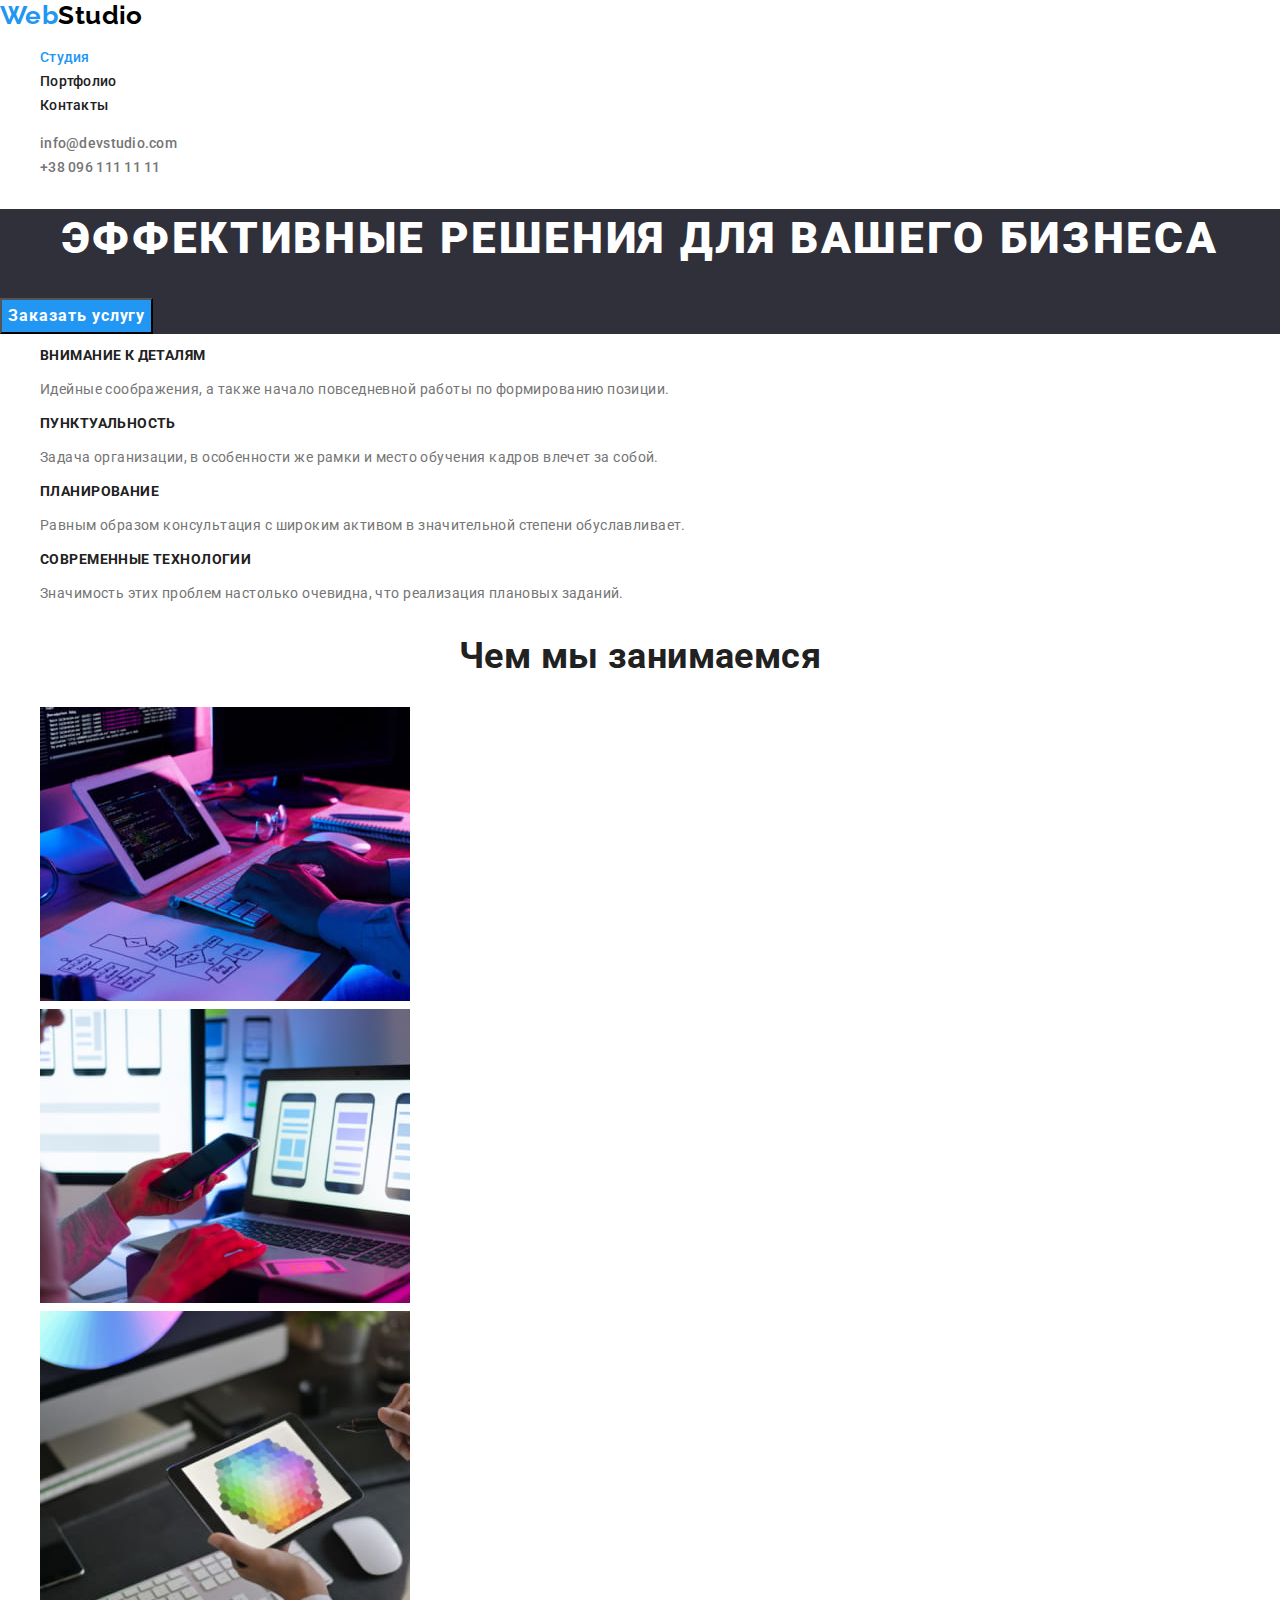
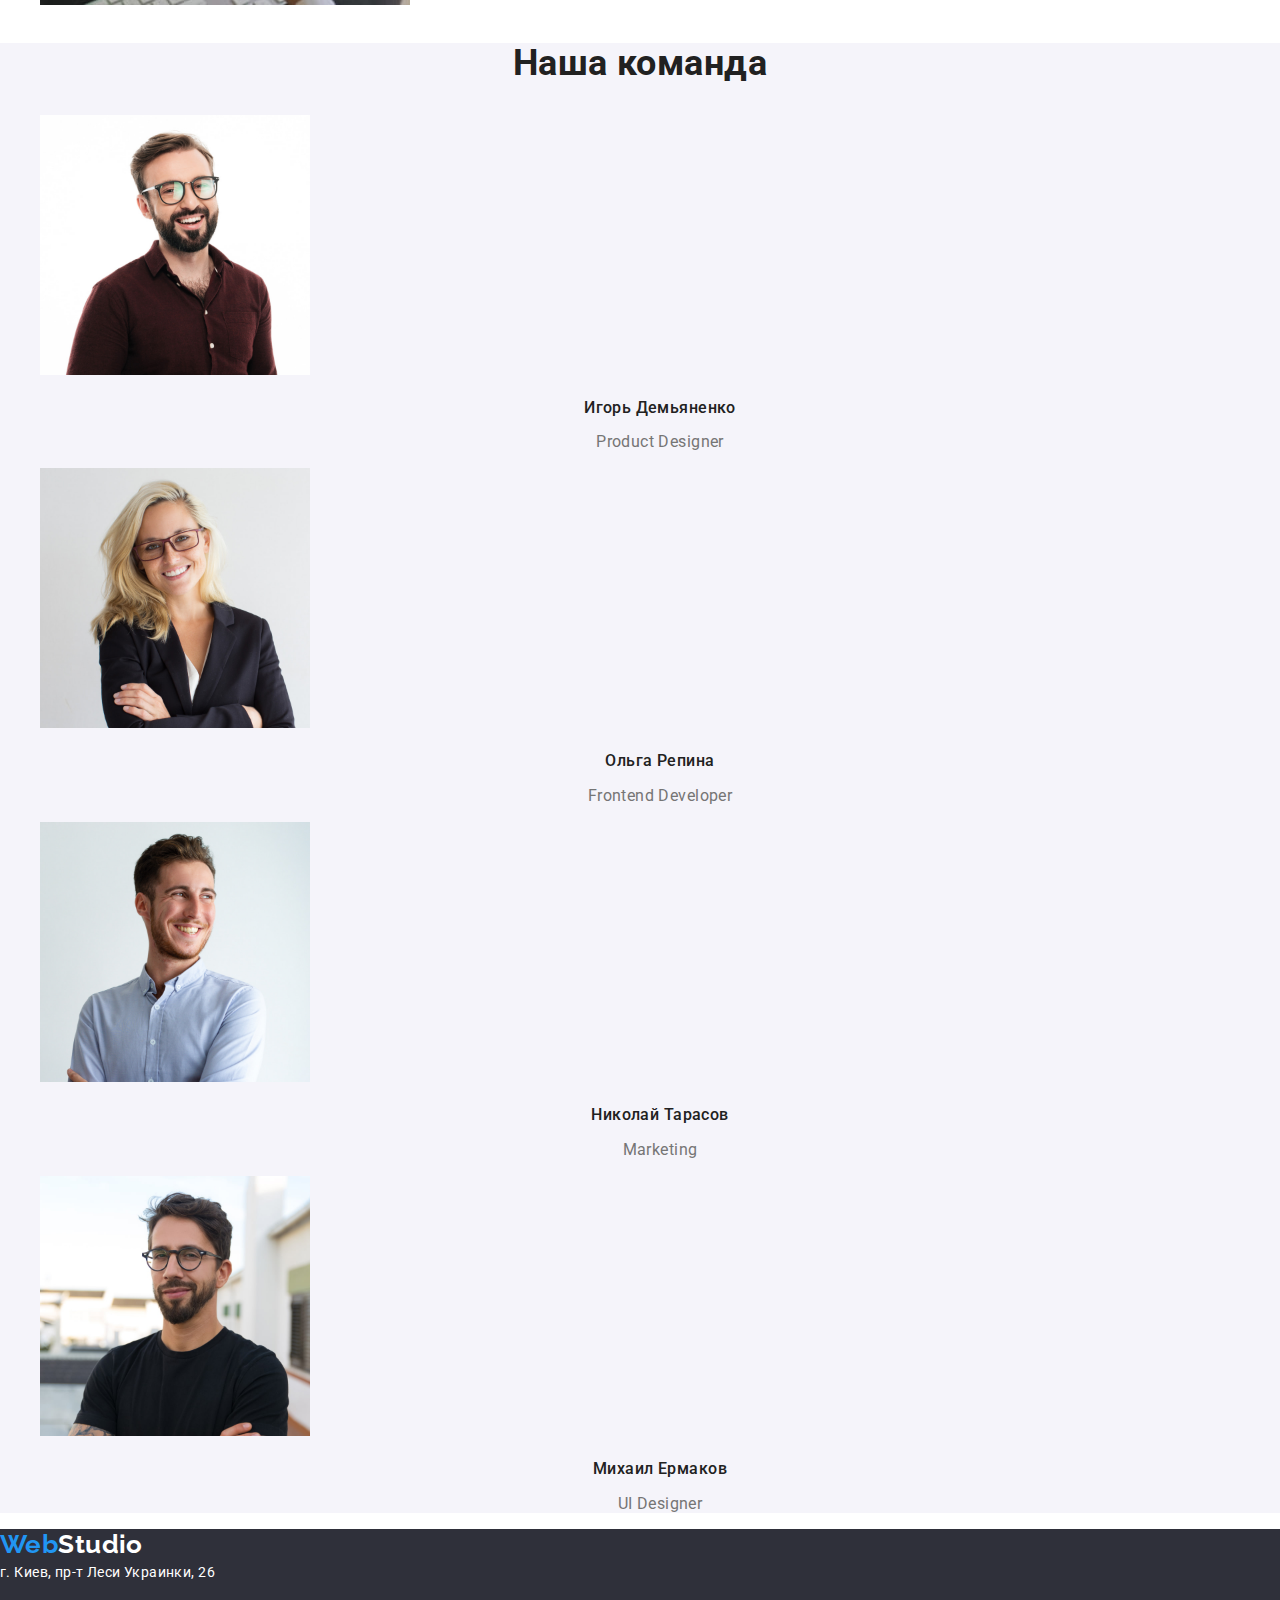
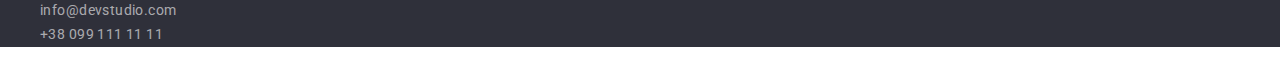
==== index.html @ 74e5f5d5 "Додає попередні файли" ====
<!DOCTYPE html>
<html lang="ru">
<head>
    <meta charset="UTF-8">
    <meta http-equiv="X-UA-Compatible" content="IE=edge">
    <meta name="viewport" content="width=device-width, initial-scale=1.0">
    <title>Студия</title>
    <link rel="preconnect" href="https://fonts.gstatic.com">
    <link href="https://fonts.googleapis.com/css2?family=Raleway:wght@700&family=Roboto:wght@400;500;700;900&display=swap"
        rel="stylesheet" />
    <link rel="stylesheet" href="https://cdnjs.cloudflare.com/ajax/libs/modern-normalize/0.2.0/modern-normalize.min.css" />
    <link rel="stylesheet" href="./css/styles.css"/>
</head>

<body>
  <!--Шапка сайта-->
  <header>
      <nav>
          <a class ="logo" href="./index.html"><span class="logo-web">Web</span>Studio</a>
          <ul class="list">
              <li><a href="./index.html" class="link link-current">Студия</a></li>
              <li><a href="./portfolio.html" class="link">Портфолио</a></li>
              <li><a href="" class="link">Контакты</a></li>
        </ul>
      </nav>

      <ul class="list">
          <li><a class="contacts" href="mailto:info@devstudio.com">info@devstudio.com</a></li>
          <li><a class="contacts" href="tel:+380961111111">+38 096 111 11 11</a></li>
      </ul>
  </header>  

  <main>
    <!--Герой-->
    <section class="hero">
        <h1 class="hero-title">Эффективные решения для вашего бизнеса</h1>
        <button class="button-order" type="button">Заказать услугу</button>
    </section>
    
    <!--Преимущества-->
    <section>
        <h2 class="visually-hidden">Наши преимущества</h2>
    
        <ul class="list">
            <li>
                <h3 class="section-item">Внимание к деталям</h3>
                <p>
                    Идейные соображения, а также начало повседневной работы по формированию позиции.
                </p>
            </li>
            <li>
                <h3 class="section-item">Пунктуальность</h3>
                <p>
                    Задача организации, в особенности же рамки и место обучения кадров влечет за собой.
                </p>
            </li>
            <li>
                <h3 class="section-item">Планирование</h3>
                <p>
                    Равным образом консультация с широким активом в значительной степени обуславливает.
                </p>
            </li>
            <li>
                <h3 class="section-item">Современные технологии</h3>
                <p>
                    Значимость этих проблем настолько очевидна, что реализация плановых заданий.
                </p>
            </li>
        </ul>
    </section>
    
    <!--Чем мы занимаемся-->
    <section>
        <h2 class="section-title">Чем мы занимаемся</h2>
        <ul class="list">
            <li><img src="./images/box1.jpg" alt="Процесс создания сайта" width="370" /></li>
            <li><img src="./images/box2.jpg" alt="Оптимизация сайта под мобильный телефон" width="370" /></li>
            <li><img src="./images/box3.jpg" alt="Выбор цвета на планшете" width="370" /></li>
        </ul>
    </section>
    
    <!--Наша команда-->
    <section class="team">
        <h2 class="section-title">Наша команда</h2>
        <ul class="list">
            <li>
                <img src="./images/img1.jpg" alt="Игорь Демьяненко" width="270" />
                <h3 class="team-name">Игорь Демьяненко</h3>
                <p class="team-position" lang="en">Product Designer</p>
            </li>
            <li>
                <img src="./images/img2.jpg" alt="Ольга Репина" width="270" />
                <h3 class="team-name">Ольга Репина</h3>
                <p class="team-position" lang="en">Frontend Developer</p>
            </li>
            <li>
                <img src="./images/img3.jpg" alt="Николай Тарасов" width="270" />
                <h3 class="team-name">Николай Тарасов</h3>
                <p class="team-position" lang="en">Marketing</p>
            </li>
            <li>
                <img src="./images/img4.jpg" alt="Михаил Ермаков" width="270" />
                <h3 class="team-name">Михаил Ермаков</h3>
                <p class="team-position" lang="en">UI Designer</p>
            </li>
        </ul>
    </section>
  </main>

 <!--Подвал сайта-->
 <footer class="footer">
    <a class="logo-footer" href="./index.html"><span class="logo-web">Web</span>Studio</a>
    <address class="address">г. Киев, пр-т Леси Украинки, 26</address>
    <ul class="list">
        <li><a class="contacts-footer" href="mailto:info@devstudio.com">info@devstudio.com</a></li>
        <li><a class="contacts-footer" href="tel:+380991111111">+38 099 111 11 11</a></li>
    </ul>
 </footer> 
</body>
</html>
---- css/styles.css ----
:root {
  --main-text-color: #757575;
  --title-color: #212121;
  --background-text-color: #ffffff;
  --special-text-color: #2196f3;
  --white-bg-color: #ffffff;
  --dark-bg-color: #2f303a;
  --second-bg-color: #f5f4fa;
  --third-bg-color: #2196f3;
}

body {
  font-family: 'Roboto', sans-serif;
  font-style: normal;
  font-weight: 400;
  font-size: 14px;
  line-height: 1.71;
  letter-spacing: 0.03em;
  background-color: var(--white-bg-color);
  color: var(--main-text-color);
}

.visually-hidden {
  position: absolute !important;
  clip: rect(1px 1px 1px 1px);
  clip: rect(1px, 1px, 1px, 1px);
  padding: 0 !important;
  border: 0 !important;
  height: 1px !important;
  width: 1px !important;
  overflow: hidden;
}

.link,
.contacts {
  font-weight: 500;
  font-size: 14px;
  line-height: 1.14;
  letter-spacing: 0.02em;
  text-decoration: none;
}

.link {
  color: var(--title-color);
}

.contacts {
  color: inherit;
}

.link-current,
.link:hover,
.link:focus,
.contacts:focus,
.contacts:hover,
.contacts-footer:hover,
.contacts-footer:focus {
  color: var(--special-text-color);
}

.contacts-footer {
  color: rgba(255, 255, 255, 0.6);
  text-decoration: none;
}

.list {
  list-style: none;
}

.logo,
.logo-footer {
  font-family: 'Raleway', sans-serif;
  font-weight: 700;
  font-size: 26px;
  line-height: 1.19;
  text-decoration: none;
}

.logo-web {
  color: var(--special-text-color);
}

.logo-footer {
  color: var(--white-bg-color);
}

.logo {
  color: #000000;
}

.hero,
.footer {
  background-color: var(--dark-bg-color);
}

.hero-title {
  font-weight: 900;
  font-size: 44px;
  line-height: 1.36;
  text-align: center;
  letter-spacing: 0.06em;
  color: var(--background-text-color);
}
.section-title {
  font-size: 36px;
  line-height: 1.16;
  text-align: center;
}

.section-item {
  font-size: 14px;
  line-height: 1.14;
}

.hero-title,
.section-item {
  text-transform: uppercase;
}

.team-name {
  font-weight: 500;
  font-size: 16px;
}

.section-title,
.section-item,
.team-name {
  color: var(--title-color);
}

.team-position {
  font-size: 16px;
}

.team {
  background-color: var(--second-bg-color);
}

.team-name,
.team-position {
  line-height: 1.18;
  text-align: center;
}

.address {
  font-style: normal;
  color: var(--background-text-color);
}

.button-order {
  font-weight: 700;
  font-size: 16px;
  line-height: 1.87;
  text-align: center;
  letter-spacing: 0.06em;
  color: var(--background-text-color);
  background-color: var(--third-bg-color);
}

.button-filter {
  font-weight: 500;
  font-size: 16px;
  line-height: 1.62;
  text-align: center;
  color: var(--title-color);
  background-color: var(--second-bg-color);
}

.button-current {
  color: var(--background-text-color);
  background-color: var(--third-bg-color);
}

.button-order,
.button-filter {
  cursor: pointer;
}

button:focus,
button:hover,
.portfolio:hover,
.portfolio:focus {
  background-color: var(--third-bg-color);
}

a {
  text-decoration: none;
  color: var(--main-text-color);
}

.portfolio-name {
  font-size: 18px;
  line-height: 2;
  letter-spacing: 0.06em;
  color: var(--title-color);
}

.portfolio-description {
  font-size: 16px;
  line-height: 1.87;
}
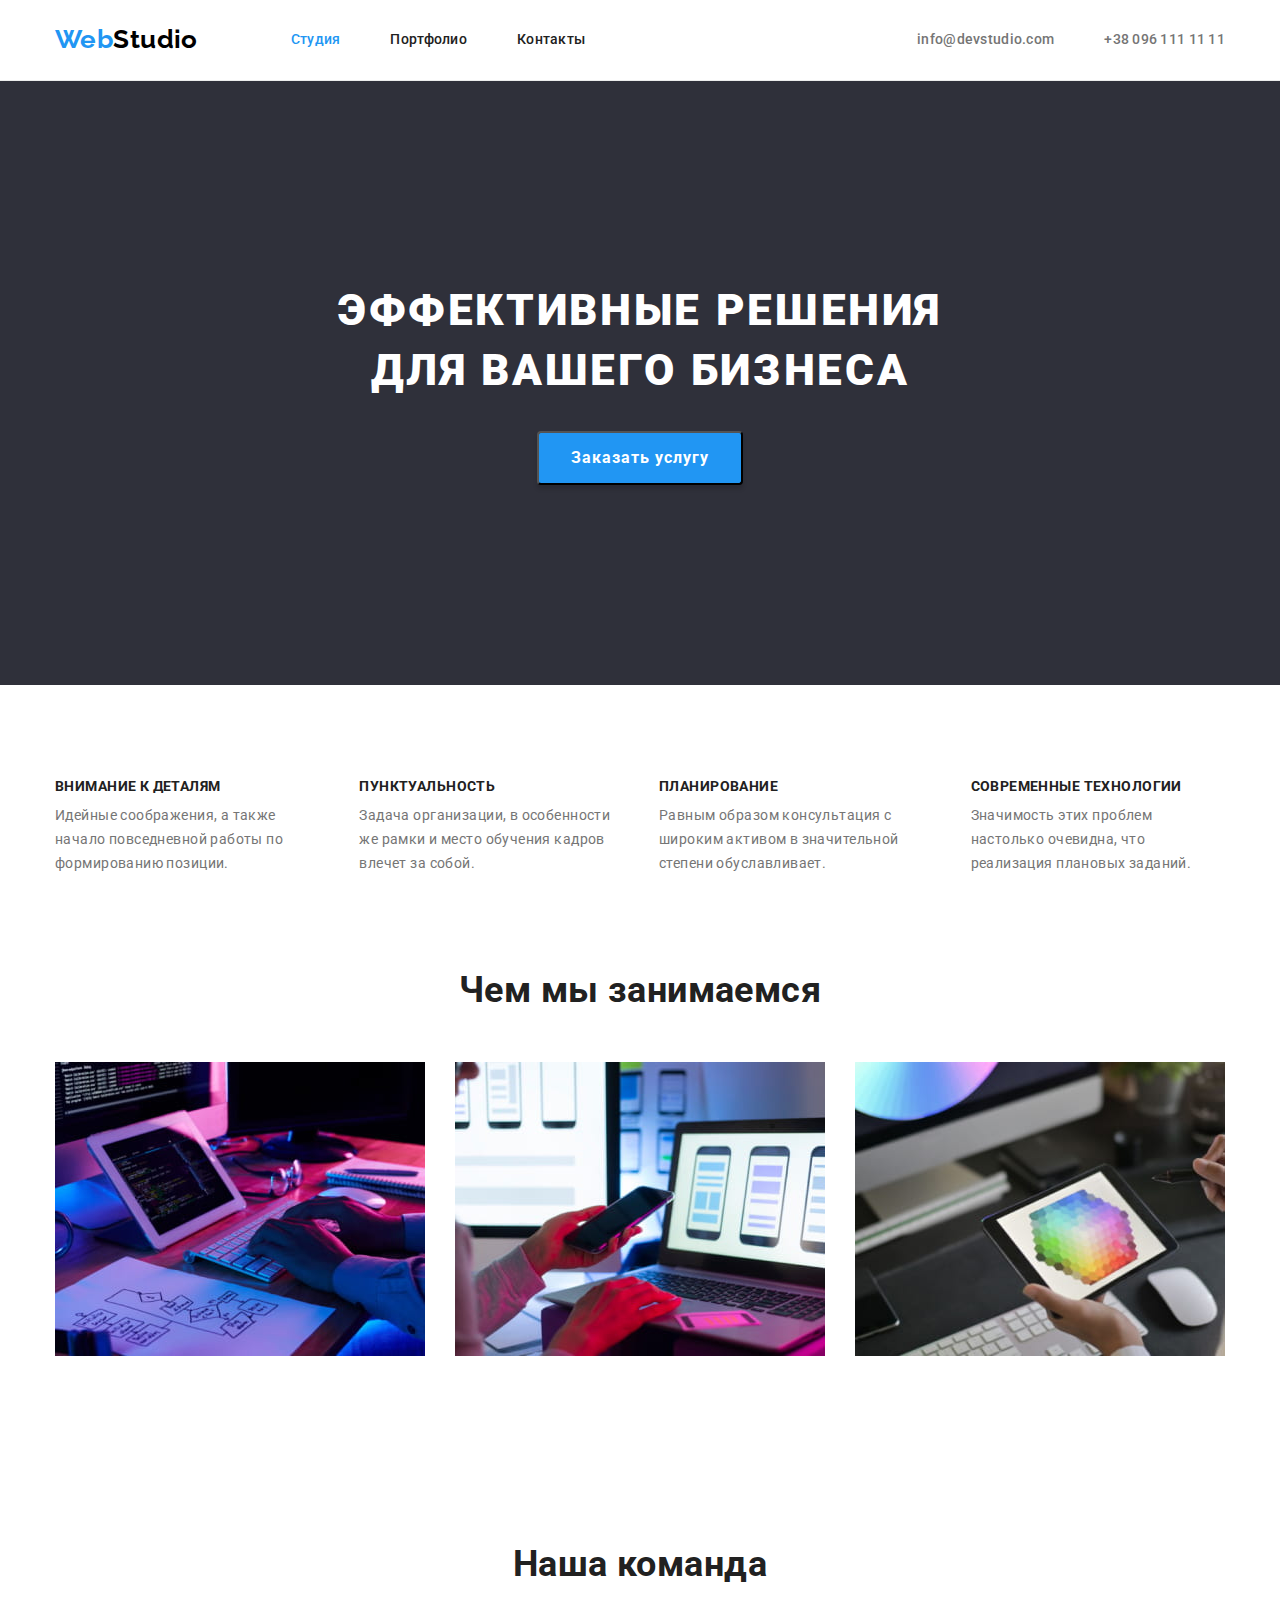
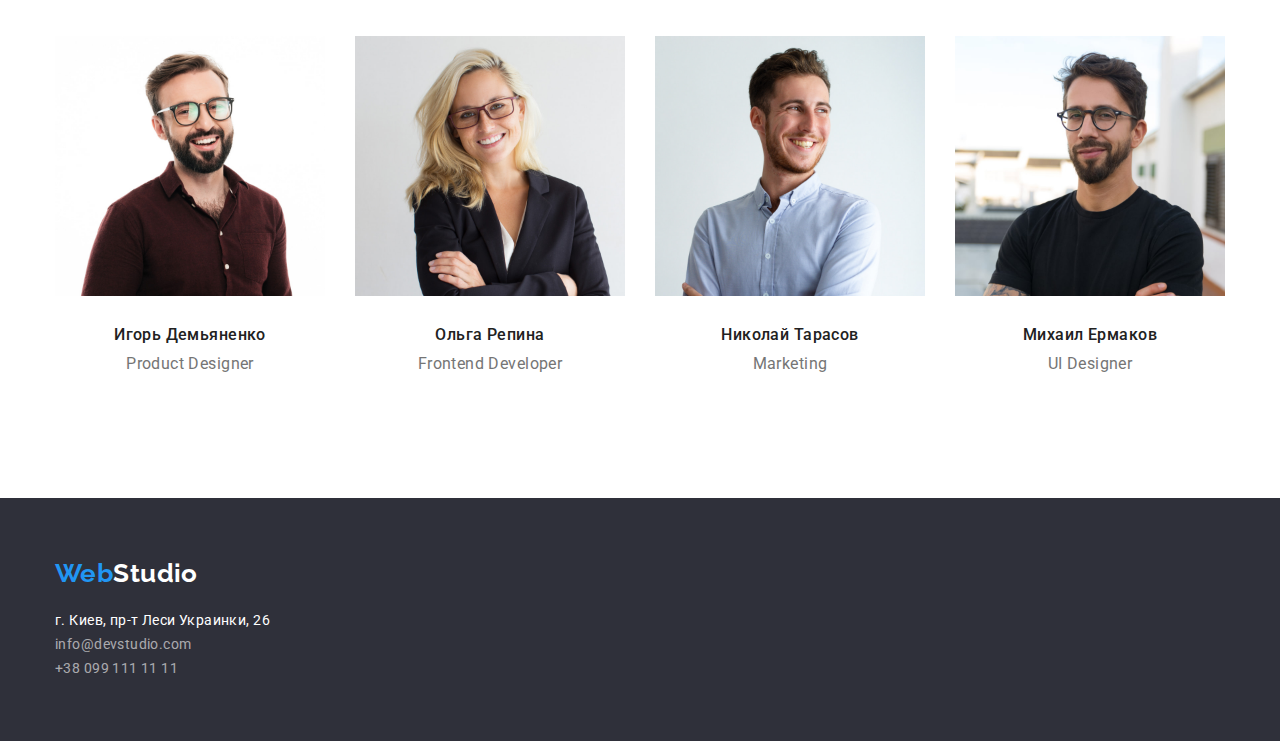
==== commit 722305e7: "Додає зміни класів та стилів в index.html" ====
--- a/index.html
+++ b/index.html
@@ -14,107 +14,121 @@
 
 <body>
   <!--Шапка сайта-->
-  <header>
-      <nav>
-          <a class ="logo" href="./index.html"><span class="logo-web">Web</span>Studio</a>
-          <ul class="list">
-              <li><a href="./index.html" class="link link-current">Студия</a></li>
-              <li><a href="./portfolio.html" class="link">Портфолио</a></li>
-              <li><a href="" class="link">Контакты</a></li>
+  <header class="header">
+      <div class="container header-content">
+        <nav class="all-nav">
+            <a class="logo" href="./index.html"><span class="logo-web">Web</span>Studio</a>
+            <ul class="list nav-list">
+                <li class="item"><a href="./index.html" class="link link-current">Студия</a></li>
+                <li class="item"><a href="./portfolio.html" class="link">Портфолио</a></li>
+                <li class="item"><a href="" class="link">Контакты</a></li>
+            </ul>
+        </nav>
+        
+        <ul class="list contacts-list">
+            <li class="item"><a class="contacts" href="mailto:info@devstudio.com">info@devstudio.com</a></li>
+            <li class="item"><a class="contacts" href="tel:+380961111111">+38 096 111 11 11</a></li>
         </ul>
-      </nav>
-
-      <ul class="list">
-          <li><a class="contacts" href="mailto:info@devstudio.com">info@devstudio.com</a></li>
-          <li><a class="contacts" href="tel:+380961111111">+38 096 111 11 11</a></li>
-      </ul>
+      </div>
   </header>  
 
   <main>
     <!--Герой-->
     <section class="hero">
-        <h1 class="hero-title">Эффективные решения для вашего бизнеса</h1>
-        <button class="button-order" type="button">Заказать услугу</button>
+        <div class="container">
+            <h1 class="hero-title">Эффективные решения для вашего бизнеса</h1>
+            <button class="button-order" type="button">Заказать услугу</button>
+        </div>
+        
     </section>
     
     <!--Преимущества-->
-    <section>
-        <h2 class="visually-hidden">Наши преимущества</h2>
-    
-        <ul class="list">
-            <li>
-                <h3 class="section-item">Внимание к деталям</h3>
-                <p>
-                    Идейные соображения, а также начало повседневной работы по формированию позиции.
-                </p>
-            </li>
-            <li>
-                <h3 class="section-item">Пунктуальность</h3>
-                <p>
-                    Задача организации, в особенности же рамки и место обучения кадров влечет за собой.
-                </p>
-            </li>
-            <li>
-                <h3 class="section-item">Планирование</h3>
-                <p>
-                    Равным образом консультация с широким активом в значительной степени обуславливает.
-                </p>
-            </li>
-            <li>
-                <h3 class="section-item">Современные технологии</h3>
-                <p>
-                    Значимость этих проблем настолько очевидна, что реализация плановых заданий.
-                </p>
-            </li>
-        </ul>
+    <section class="section">
+        <div class="container">
+            <h2 class="visually-hidden">Наши преимущества</h2>
+            
+            <ul class="list benefits-list">
+                <li class="benefits-item">
+                    <h3 class="section-item">Внимание к деталям</h3>
+                    <p>
+                        Идейные соображения, а также начало повседневной работы по формированию позиции.
+                    </p>
+                </li>
+                <li class="benefits-item">
+                    <h3 class="section-item">Пунктуальность</h3>
+                    <p>
+                        Задача организации, в особенности же рамки и место обучения кадров влечет за собой.
+                    </p>
+                </li>
+                <li class="benefits-item">
+                    <h3 class="section-item">Планирование</h3>
+                    <p>
+                        Равным образом консультация с широким активом в значительной степени обуславливает.
+                    </p>
+                </li>
+                <li class="benefits-item">
+                    <h3 class="section-item">Современные технологии</h3>
+                    <p>
+                        Значимость этих проблем настолько очевидна, что реализация плановых заданий.
+                    </p>
+                </li>
+            </ul>
+        </div>
+        
     </section>
     
     <!--Чем мы занимаемся-->
-    <section>
-        <h2 class="section-title">Чем мы занимаемся</h2>
-        <ul class="list">
-            <li><img src="./images/box1.jpg" alt="Процесс создания сайта" width="370" /></li>
-            <li><img src="./images/box2.jpg" alt="Оптимизация сайта под мобильный телефон" width="370" /></li>
-            <li><img src="./images/box3.jpg" alt="Выбор цвета на планшете" width="370" /></li>
-        </ul>
+    <section class="section-doing">
+       <div class="container">
+           <h2 class="section-title">Чем мы занимаемся</h2>
+    <ul class="list doing-list">
+        <li class="doing-item"><img src="./images/box1.jpg" alt="Процесс создания сайта" width="370" /></li>
+        <li class="doing-item"><img src="./images/box2.jpg" alt="Оптимизация сайта под мобильный телефон" width="370" /></li>
+        <li class="doing-item"><img src="./images/box3.jpg" alt="Выбор цвета на планшете" width="370" /></li>
+    </ul>
+</div>
     </section>
     
     <!--Наша команда-->
-    <section class="team">
-        <h2 class="section-title">Наша команда</h2>
-        <ul class="list">
-            <li>
-                <img src="./images/img1.jpg" alt="Игорь Демьяненко" width="270" />
-                <h3 class="team-name">Игорь Демьяненко</h3>
-                <p class="team-position" lang="en">Product Designer</p>
-            </li>
-            <li>
-                <img src="./images/img2.jpg" alt="Ольга Репина" width="270" />
-                <h3 class="team-name">Ольга Репина</h3>
-                <p class="team-position" lang="en">Frontend Developer</p>
-            </li>
-            <li>
-                <img src="./images/img3.jpg" alt="Николай Тарасов" width="270" />
-                <h3 class="team-name">Николай Тарасов</h3>
-                <p class="team-position" lang="en">Marketing</p>
-            </li>
-            <li>
-                <img src="./images/img4.jpg" alt="Михаил Ермаков" width="270" />
-                <h3 class="team-name">Михаил Ермаков</h3>
-                <p class="team-position" lang="en">UI Designer</p>
-            </li>
-        </ul>
+    <section class="section">
+        <div class="container">
+            <h2 class="section-title">Наша команда</h2>
+            <ul class="list team-list">
+                <li class="team-item">
+                    <img src="./images/img1.jpg" alt="Игорь Демьяненко" width="270" />
+                    <h3 class="team-name">Игорь Демьяненко</h3>
+                    <p class="team-position" lang="en">Product Designer</p>
+                </li>
+                <li class="team-item">
+                    <img src="./images/img2.jpg" alt="Ольга Репина" width="270" />
+                    <h3 class="team-name">Ольга Репина</h3>
+                    <p class="team-position" lang="en">Frontend Developer</p>
+                </li>
+                <li class="team-item">
+                    <img src="./images/img3.jpg" alt="Николай Тарасов" width="270" />
+                    <h3 class="team-name">Николай Тарасов</h3>
+                    <p class="team-position" lang="en">Marketing</p>
+                </li>
+                <li class="team-item">
+                    <img src="./images/img4.jpg" alt="Михаил Ермаков" width="270" />
+                    <h3 class="team-name">Михаил Ермаков</h3>
+                    <p class="team-position" lang="en">UI Designer</p>
+                </li>
+            </ul>
+        </div>        
     </section>
   </main>
 
  <!--Подвал сайта-->
  <footer class="footer">
-    <a class="logo-footer" href="./index.html"><span class="logo-web">Web</span>Studio</a>
-    <address class="address">г. Киев, пр-т Леси Украинки, 26</address>
-    <ul class="list">
-        <li><a class="contacts-footer" href="mailto:info@devstudio.com">info@devstudio.com</a></li>
-        <li><a class="contacts-footer" href="tel:+380991111111">+38 099 111 11 11</a></li>
-    </ul>
+   <div class="container">
+        <a class="logo-footer" href="./index.html"><span class="logo-web">Web</span>Studio</a>
+        <address class="address">г. Киев, пр-т Леси Украинки, 26</address>
+        <ul class="list">
+            <li><a class="contacts-footer" href="mailto:info@devstudio.com">info@devstudio.com</a></li>
+            <li><a class="contacts-footer" href="tel:+380991111111">+38 099 111 11 11</a></li>
+        </ul>
+   </div>
  </footer> 
 </body>
 </html>--- a/css/styles.css
+++ b/css/styles.css
@@ -9,6 +9,16 @@
   --third-bg-color: #2196f3;
 }
 
+html {
+  box-sizing: border-box;
+}
+
+*,
+*::before,
+*::after {
+  box-sizing: inherit;
+}
+
 body {
   font-family: 'Roboto', sans-serif;
   font-style: normal;
@@ -20,6 +30,26 @@
   color: var(--main-text-color);
 }
 
+h1,
+h2,
+h3,
+h4,
+h5,
+h6,
+p {
+  margin-top: 0;
+}
+
+  p   {
+    margin-block-end: 0;
+  }
+
+img {
+  display: block;
+  max-width: 100%;
+  height: auto;
+}
+
 .visually-hidden {
   position: absolute !important;
   clip: rect(1px 1px 1px 1px);
@@ -31,6 +61,64 @@
   overflow: hidden;
 }
 
+.list {
+  margin-top: 0;
+  margin-bottom: 0;
+  padding-left: 0;
+  list-style: none;
+}
+
+.container {
+  width: 1200px;
+  padding-right: 15px;
+  padding-left: 15px;
+  margin-right: auto;
+  margin-left: auto;
+ }
+
+ .header {
+   border-bottom: 1px solid #ECECEC;
+ }
+
+ .header-content {
+  display: flex;
+  align-items: center;
+  
+}
+.all-nav {
+  display: flex; 
+ } 
+
+ .logo {
+  display: block;
+  padding-top: 24px;
+  padding-bottom: 25px;
+}
+
+ .nav-list {
+  display: flex; 
+  margin-left: 93px;
+ }
+ .nav-list .link{
+  display: block;
+  padding-top: 32px;
+  padding-bottom: 32px;
+ }
+
+ .nav-list .item:not(:last-child) {
+     margin-right: 50px;
+ }
+
+ .contacts-list {
+  display: flex; 
+  margin-left: auto;
+ }
+
+ .contacts-list .item:not(:last-child) {
+  margin-right: 50px;
+ }
+ 
+
 .link,
 .contacts {
   font-weight: 500;
@@ -63,8 +151,12 @@
   text-decoration: none;
 }
 
-.list {
-  list-style: none;
+
+
+ img {
+  display: block;
+  max-width: 100%;
+  height: auto;
 }
 
 .logo,
@@ -88,6 +180,12 @@
   color: #000000;
 }
 
+.hero {
+  text-align: center;
+   padding-top: 200px;
+  padding-bottom: 200px;
+}
+
 .hero,
 .footer {
   background-color: var(--dark-bg-color);
@@ -100,26 +198,80 @@
   text-align: center;
   letter-spacing: 0.06em;
   color: var(--background-text-color);
-}
+
+  width: 696px;
+  margin: 0 auto 30px;
+  
+}
+
+.section {
+  padding-top: 94px;
+  padding-bottom: 94px;
+}
+
+.benefits-list{
+display: flex;
+
+}
+
+.benefits-item:not(:last-child) {
+margin-right: 30px;
+}
+
+
 .section-title {
   font-size: 36px;
   line-height: 1.16;
   text-align: center;
+
+  margin-bottom: 50px;
 }
 
 .section-item {
   font-size: 14px;
   line-height: 1.14;
-}
+  margin-bottom: 10px;
+}
+
+.section-doing {
+    padding-bottom: 94px;
+}
+
+.doing-list {
+  display: flex;
+}
+
+.doing-item:not(:last-child) {
+margin-right: 30px;
+}
+
 
 .hero-title,
 .section-item {
   text-transform: uppercase;
 }
 
+
+.team-list {
+  display: flex;
+}
+
+.team-item {
+  background-color: var(--white-bg-color);
+}
+
+.team-item:not(:last-child) {
+ margin-right: 30px; 
+}
+
 .team-name {
   font-weight: 500;
   font-size: 16px;
+
+  padding-top: 30px;
+  padding-bottom: 10px;
+  margin-block-end: 0;
+
 }
 
 .section-title,
@@ -130,6 +282,7 @@
 
 .team-position {
   font-size: 16px;
+  padding-bottom: 30px;
 }
 
 .team {
@@ -142,9 +295,16 @@
   text-align: center;
 }
 
+.footer{
+  padding-top: 60px;
+  padding-bottom: 60px;
+}
+
 .address {
   font-style: normal;
   color: var(--background-text-color);
+
+  margin-top: 20px;
 }
 
 .button-order {
@@ -155,6 +315,10 @@
   letter-spacing: 0.06em;
   color: var(--background-text-color);
   background-color: var(--third-bg-color);
+
+  padding: 10px 32px 10px 32px;
+  box-shadow: 0px 4px 4px rgba(0, 0, 0, 0.15);
+  border-radius: 4px;
 }
 
 .button-filter {
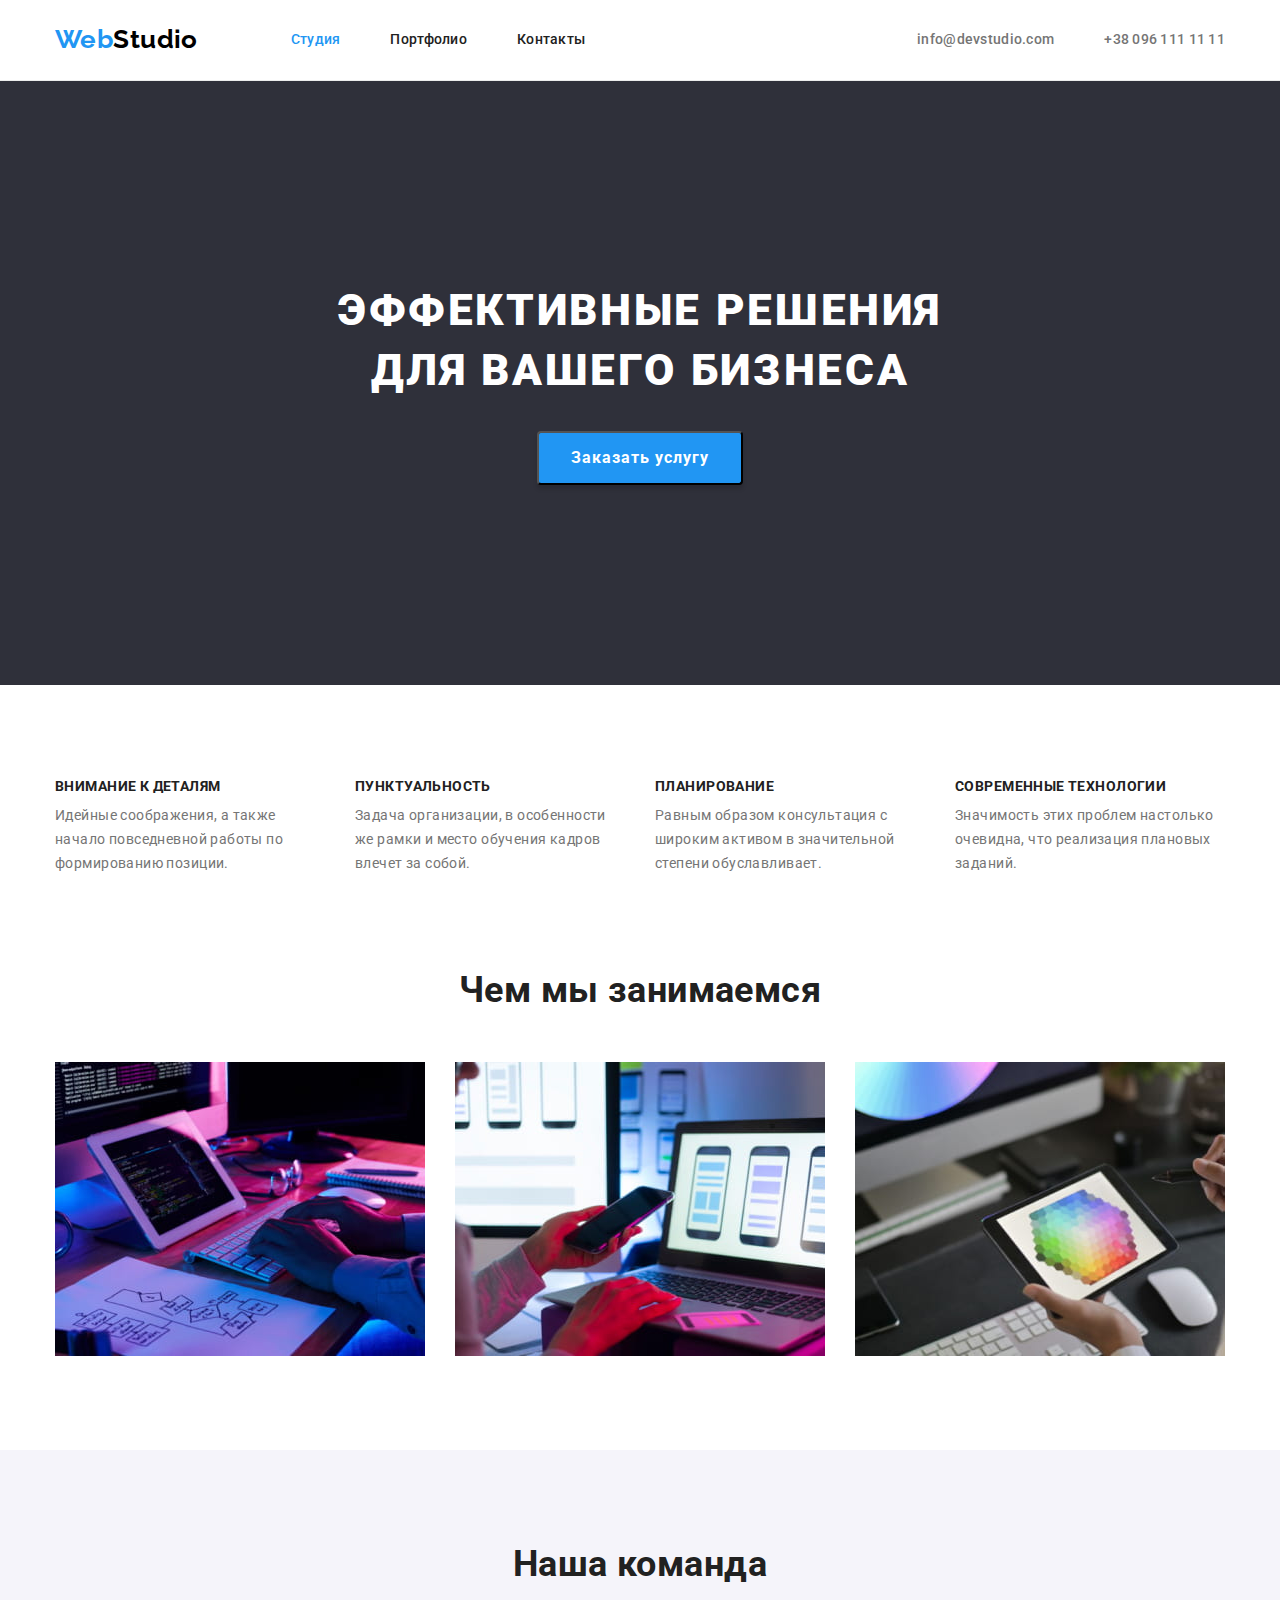
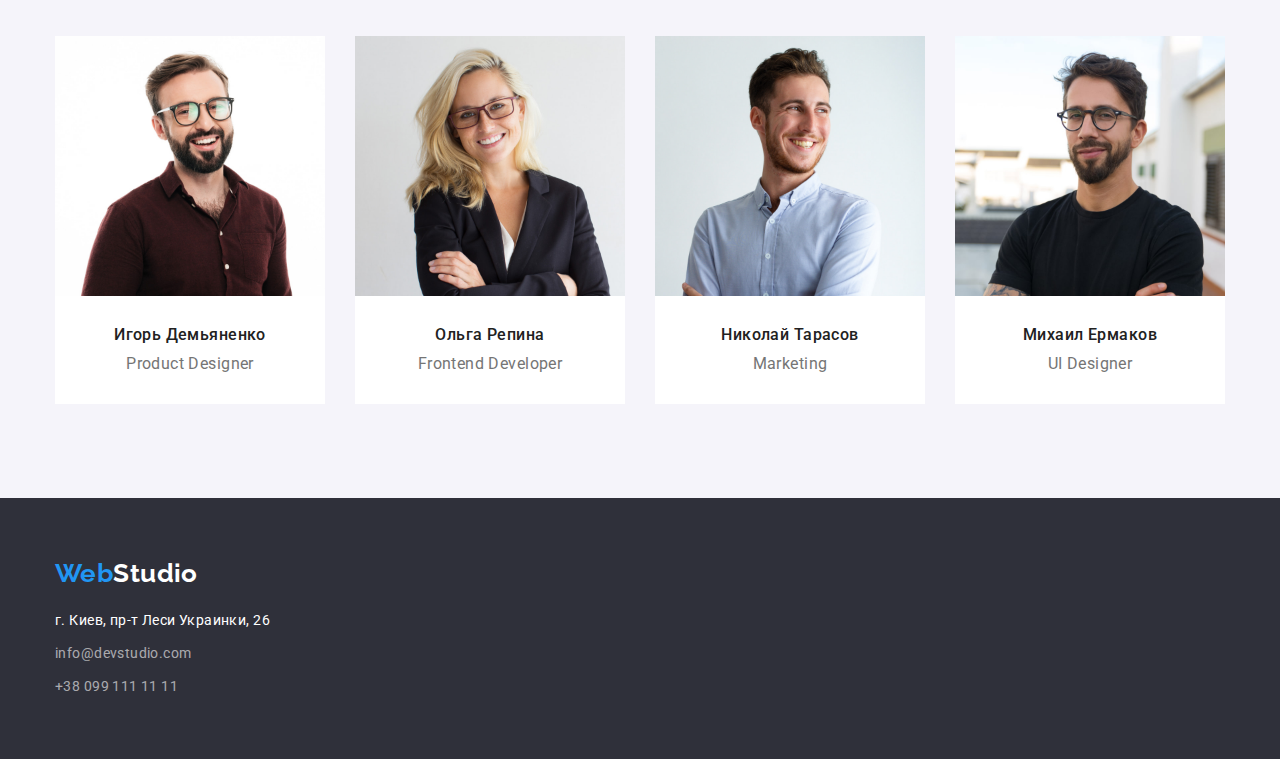
==== commit 4aa5cecf: "Changes into css portfolio" ====
--- a/index.html
+++ b/index.html
@@ -90,29 +90,41 @@
     </section>
     
     <!--Наша команда-->
-    <section class="section">
+    <section class="section team">
         <div class="container">
             <h2 class="section-title">Наша команда</h2>
             <ul class="list team-list">
                 <li class="team-item">
                     <img src="./images/img1.jpg" alt="Игорь Демьяненко" width="270" />
-                    <h3 class="team-name">Игорь Демьяненко</h3>
-                    <p class="team-position" lang="en">Product Designer</p>
+                    <div class="team-footer">
+                        <h3 class="team-name">Игорь Демьяненко</h3>
+                        <p class="team-position" lang="en">Product Designer</p>
+                    </div>
+                   
                 </li>
                 <li class="team-item">
                     <img src="./images/img2.jpg" alt="Ольга Репина" width="270" />
-                    <h3 class="team-name">Ольга Репина</h3>
-                    <p class="team-position" lang="en">Frontend Developer</p>
+                    <div class="team-footer">
+                        <h3 class="team-name">Ольга Репина</h3>
+                        <p class="team-position" lang="en">Frontend Developer</p>
+                    </div>
+                    
                 </li>
                 <li class="team-item">
                     <img src="./images/img3.jpg" alt="Николай Тарасов" width="270" />
-                    <h3 class="team-name">Николай Тарасов</h3>
-                    <p class="team-position" lang="en">Marketing</p>
+                    <div class="team-footer">
+                        <h3 class="team-name">Николай Тарасов</h3>
+                        <p class="team-position" lang="en">Marketing</p>
+                    </div>
+                    
                 </li>
                 <li class="team-item">
                     <img src="./images/img4.jpg" alt="Михаил Ермаков" width="270" />
-                    <h3 class="team-name">Михаил Ермаков</h3>
-                    <p class="team-position" lang="en">UI Designer</p>
+                    <div class="team-footer">
+                        <h3 class="team-name">Михаил Ермаков</h3>
+                        <p class="team-position" lang="en">UI Designer</p>
+                    </div>
+                    
                 </li>
             </ul>
         </div>        
@@ -120,15 +132,16 @@
   </main>
 
  <!--Подвал сайта-->
- <footer class="footer">
-   <div class="container">
+    <footer class="footer">
+    <div class="container">
         <a class="logo-footer" href="./index.html"><span class="logo-web">Web</span>Studio</a>
         <address class="address">г. Киев, пр-т Леси Украинки, 26</address>
         <ul class="list">
-            <li><a class="contacts-footer" href="mailto:info@devstudio.com">info@devstudio.com</a></li>
-            <li><a class="contacts-footer" href="tel:+380991111111">+38 099 111 11 11</a></li>
+            <li class="address-item"><a class="contacts-footer" href="mailto:info@devstudio.com">info@devstudio.com</a>
+            </li>
+            <li class="address-item"><a class="contacts-footer" href="tel:+380991111111">+38 099 111 11 11</a></li>
         </ul>
-   </div>
- </footer> 
+    </div>
+    </footer>
 </body>
 </html>--- a/css/styles.css
+++ b/css/styles.css
@@ -59,6 +59,8 @@
   height: 1px !important;
   width: 1px !important;
   overflow: hidden;
+
+  margin: 0;
 }
 
 .list {
@@ -214,6 +216,10 @@
 
 }
 
+.benefits-item {
+  width: 270px;
+}
+
 .benefits-item:not(:last-child) {
 margin-right: 30px;
 }
@@ -268,7 +274,6 @@
   font-weight: 500;
   font-size: 16px;
 
-  padding-top: 30px;
   padding-bottom: 10px;
   margin-block-end: 0;
 
@@ -282,6 +287,11 @@
 
 .team-position {
   font-size: 16px;
+ }
+
+.team-footer {
+
+  padding-top: 30px;
   padding-bottom: 30px;
 }
 
@@ -305,6 +315,10 @@
   color: var(--background-text-color);
 
   margin-top: 20px;
+}
+
+.address-item {
+  margin-top: 9px;
 }
 
 .button-order {
@@ -328,6 +342,13 @@
   text-align: center;
   color: var(--title-color);
   background-color: var(--second-bg-color);
+
+  padding: 6px 22px 6px 22px;
+   border-radius: 4px;
+}
+
+.filter-item:not(:last-child) {
+  margin-right: 8px;
 }
 
 .button-current {
@@ -347,16 +368,51 @@
   background-color: var(--third-bg-color);
 }
 
+.filter {
+  display: flex;
+  justify-content: center;
+  margin-bottom: 50px;
+}
+
 a {
   text-decoration: none;
   color: var(--main-text-color);
 }
+
+.portfolio-list {
+  display: flex;
+  flex-wrap: wrap;
+  margin-right: -30px;
+    margin-bottom: -30px;
+}
+
+.portfolio {width: 370px;
+    margin-right: 30px;
+    margin-bottom: 30px;
+    flex-basis: calc((100% - 90px) / 3);
+   
+}
+
+.portfolio:nth-child(3n) {
+margin-right: 0px;
+}
+
+.portfolio-footer {
+  border: 1px solid #eeeeee;
+
+  padding: 20px 24px 20px 20px;
+}
+
+
+
 
 .portfolio-name {
   font-size: 18px;
   line-height: 2;
   letter-spacing: 0.06em;
   color: var(--title-color);
+
+  margin-bottom: 4px;
 }
 
 .portfolio-description {
